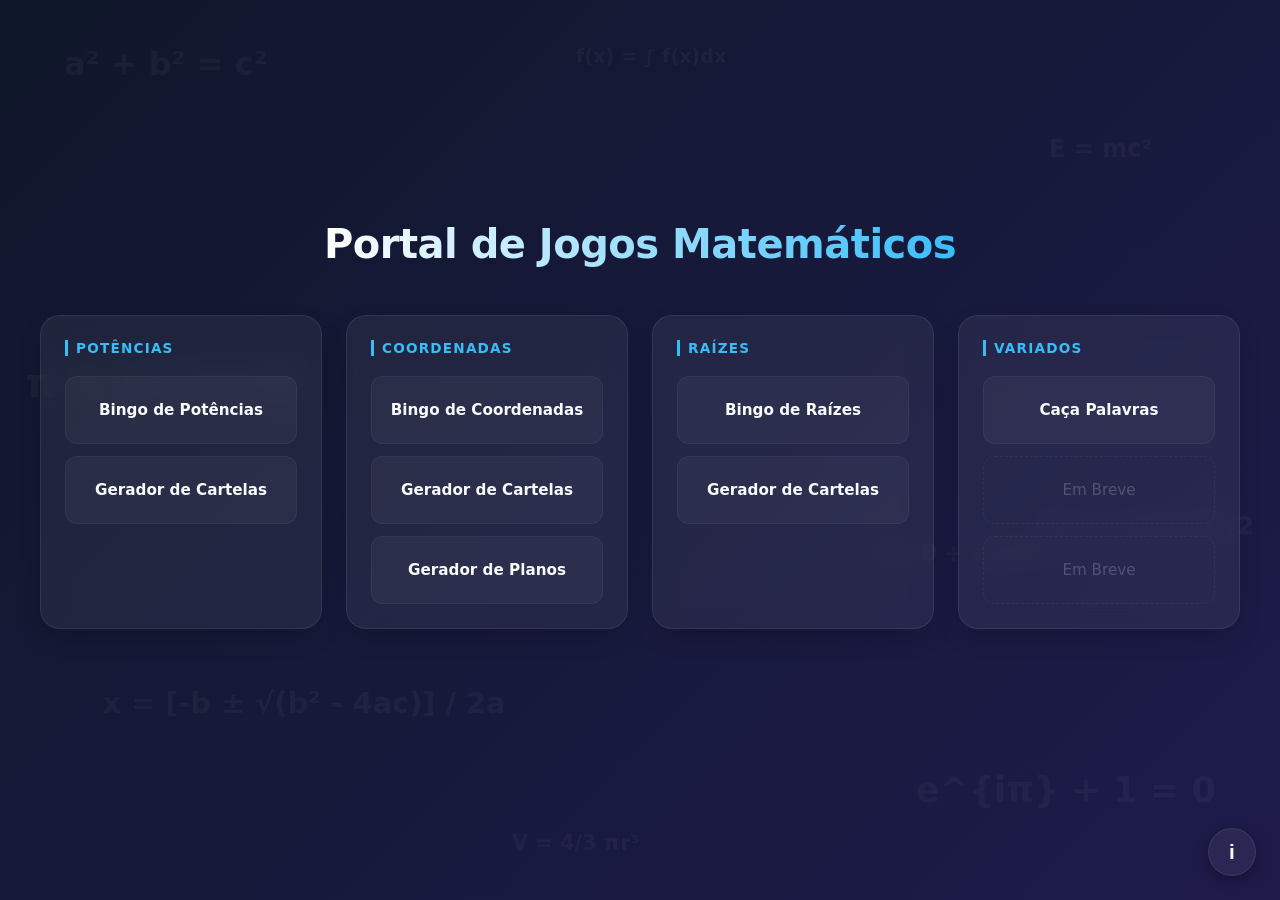
==== index.html @ a596f8c7 "Update index.html" ====
<!DOCTYPE html>
<html lang="pt-br">
<head>
    <meta charset="UTF-8">
    <meta name="viewport" content="width=device-width, initial-scale=1.0">
    <title>Portal de Jogos Matemáticos</title>
    <style>
        :root {
            --bg-gradient: linear-gradient(135deg, #0f172a 0%, #1e1b4b 100%);
            --card-bg: rgba(255, 255, 255, 0.06);
            --card-border: rgba(255, 255, 255, 0.08);
            --text-main: #f8fafc;
            --text-muted: #94a3b8;
            --accent: #38bdf8;
            --accent-hover: #0ea5e9;
            --btn-bg: rgba(255, 255, 255, 0.04);
            --btn-hover: #38bdf8;
            --disabled: rgba(255, 255, 255, 0.2);
        }

        * {
            box-sizing: border-box;
            margin: 0;
            padding: 0;
        }

        body {
            font-family: 'Inter', system-ui, -apple-system, sans-serif;
            background: var(--bg-gradient);
            color: var(--text-main);
            min-height: 100vh;
            display: flex;
            flex-direction: column;
            align-items: center;
            justify-content: center;
            padding: 40px 20px;
            overflow-x: hidden;
            position: relative;
        }

        /* Camada de fundo com fórmulas */
        .math-bg {
            position: fixed;
            top: 0; left: 0; width: 100%; height: 100%;
            z-index: 0;
            pointer-events: none;
            overflow: hidden;
            user-select: none;
            opacity: 0.04;
            color: var(--text-main);
            font-weight: 600;
        }

        .formula { position: absolute; white-space: nowrap; }

        h1 {
            font-size: 2.5rem;
            font-weight: 800;
            text-align: center;
            margin-bottom: 3rem;
            position: relative;
            z-index: 1;
            letter-spacing: -0.5px;
            background: linear-gradient(to right, #fff, var(--accent));
            -webkit-background-clip: text;
            -webkit-text-fill-color: transparent;
        }

        /* Estrutura de Grid */
        .menu-grid {
            display: grid;
            grid-template-columns: repeat(4, 1fr);
            gap: 24px;
            width: 100%;
            max-width: 1200px;
            position: relative;
            z-index: 1;
            margin-bottom: 50px;
        }

        .column {
            background: var(--card-bg);
            border: 1px solid var(--card-border);
            backdrop-filter: blur(12px);
            -webkit-backdrop-filter: blur(12px);
            border-radius: 20px;
            padding: 24px;
            display: flex;
            flex-direction: column;
            gap: 12px;
            box-shadow: 0 10px 30px -10px rgba(0,0,0,0.3);
            transition: transform 0.3s ease;
        }

        .column:hover {
            transform: translateY(-2px);
            border-color: rgba(56, 189, 248, 0.2);
        }

        .column-title {
            font-size: 0.85rem;
            font-weight: 700;
            color: var(--accent);
            text-transform: uppercase;
            margin-bottom: 8px;
            letter-spacing: 1.2px;
            border-left: 3px solid var(--accent);
            padding-left: 8px;
        }

        .btn-link {
            display: flex;
            align-items: center;
            justify-content: center;
            text-align: center;
            padding: 16px;
            background-color: var(--btn-bg);
            color: var(--text-main);
            text-decoration: none;
            border-radius: 12px;
            font-weight: 600;
            font-size: 0.95rem;
            border: 1px solid rgba(255, 255, 255, 0.05);
            min-height: 68px;
            transition: all 0.25s cubic-bezier(0.4, 0, 0.2, 1);
        }

        .btn-link:not(.disabled):hover {
            transform: translateY(-2px);
            background-color: var(--btn-hover);
            color: #0f172a;
            box-shadow: 0 8px 20px -4px rgba(56, 189, 248, 0.4);
            border-color: transparent;
        }

        .disabled {
            background-color: transparent;
            color: var(--text-muted);
            opacity: 0.35;
            cursor: not-allowed;
            border: 1px dashed rgba(255, 255, 255, 0.15);
            font-weight: 500;
        }

        /* Botão Flutuante Info (Canto Inferior Direito) */
        .info-floating-btn {
            position: fixed;
            bottom: 24px;
            right: 24px;
            width: 48px;
            height: 48px;
            background-color: var(--card-bg);
            border: 1px solid var(--card-border);
            border-radius: 50%;
            color: var(--text-main);
            font-size: 1.3rem;
            font-weight: bold;
            cursor: pointer;
            display: flex;
            align-items: center;
            justify-content: center;
            z-index: 10;
            box-shadow: 0 4px 15px rgba(0, 0, 0, 0.3);
            backdrop-filter: blur(8px);
            -webkit-backdrop-filter: blur(8px);
            transition: all 0.25s ease;
        }

        .info-floating-btn:hover {
            transform: scale(1.1);
            background-color: var(--accent);
            color: #0f172a;
            border-color: transparent;
            box-shadow: 0 0 15px rgba(56, 189, 248, 0.6);
        }

        /* Estrutura do Popup (Modal) */
        .modal-overlay {
            position: fixed;
            top: 0; left: 0; width: 100%; height: 100%;
            background-color: rgba(15, 23, 42, 0.6);
            backdrop-filter: blur(8px);
            -webkit-backdrop-filter: blur(8px);
            z-index: 100;
            display: flex;
            align-items: center;
            justify-content: center;
            opacity: 0;
            pointer-events: none;
            transition: opacity 0.3s ease;
        }

        .modal-overlay.active {
            opacity: 1;
            pointer-events: all;
        }

        .modal-card {
            background: rgba(30, 27, 75, 0.85);
            border: 1px solid rgba(255, 255, 255, 0.1);
            border-radius: 24px;
            padding: 32px;
            width: 90%;
            max-width: 400px;
            box-shadow: 0 25px 50px -12px rgba(0, 0, 0, 0.5);
            transform: scale(0.9);
            transition: transform 0.3s ease;
            text-align: center;
        }

        .modal-overlay.active .modal-card {
            transform: scale(1);
        }

        .modal-card h2 {
            font-size: 1.5rem;
            color: var(--text-main);
            margin-bottom: 16px;
        }

        .modal-card p {
            color: var(--text-muted);
            font-size: 0.95rem;
            line-height: 1.6;
            margin-bottom: 12px;
        }

        .modal-card .owner-name {
            font-weight: 700;
            color: var(--accent);
            font-size: 1.1rem;
            margin-bottom: 4px;
        }

        .close-modal-btn {
            margin-top: 12px;
            padding: 12px 24px;
            background-color: var(--btn-bg);
            border: 1px solid var(--card-border);
            color: var(--text-main);
            border-radius: 10px;
            font-weight: 600;
            cursor: pointer;
            transition: all 0.2s ease;
            width: 100%;
        }

        .close-modal-btn:hover {
            background-color: rgba(255, 255, 255, 0.1);
            color: #fff;
        }

        /* Responsividade Inteligente */
        @media (max-width: 1024px) {
            .menu-grid { grid-template-columns: repeat(2, 1fr); }
        }

        @media (max-width: 600px) {
            .menu-grid { grid-template-columns: 1fr; }
            h1 { font-size: 1.8rem; margin-bottom: 2rem; }
            body { padding: 20px 16px; }
            .info-floating-btn { bottom: 16px; right: 16px; }
        }
    </style>
</head>
<body>

    <!-- Fundo Matemático -->
    <div class="math-bg">
        <div class="formula" style="top: 5%; left: 5%; font-size: 2rem;">a² + b² = c²</div>
        <div class="formula" style="top: 15%; right: 10%; font-size: 1.5rem;">E = mc²</div>
        <div class="formula" style="bottom: 20%; left: 8%; font-size: 1.8rem;">x = [-b ± √(b² - 4ac)] / 2a</div>
        <div class="formula" style="top: 40%; left: 2%; font-size: 2.5rem;">π ≈ 3,14159</div>
        <div class="formula" style="bottom: 10%; right: 5%; font-size: 2.2rem;">e^{iπ} + 1 = 0</div>
        <div class="formula" style="top: 5%; left: 45%; font-size: 1.2rem;">f(x) = ∫ f(x)dx</div>
        <div class="formula" style="bottom: 40%; right: 2%; font-size: 1.6rem;">∑ n = n(n+1)/2</div>
        <div class="formula" style="top: 60%; right: 15%; font-size: 1.4rem;">sin²θ + cos²θ = 1</div>
        <div class="formula" style="bottom: 5%; left: 40%; font-size: 1.3rem;">V = 4/3 πr³</div>
    </div>

    <h1>Portal de Jogos Matemáticos</h1>

    <div class="menu-grid">
        <!-- Categoria 1 -->
        <div class="column">
            <div class="column-title">Potências</div>
            <a href="potencia.html" class="btn-link">Bingo de Potências</a>
            <a href="gerador_cartelas.html" class="btn-link">Gerador de Cartelas</a>
        </div>

        <!-- Categoria 2 -->
        <div class="column">
            <div class="column-title">Coordenadas</div>
            <a href="cartesiano.html" class="btn-link">Bingo de Coordenadas</a>
            <a href="gerador_cartelas_cartesiano.html" class="btn-link">Gerador de Cartelas</a>
            <a href="gerador_planos_cartesianos.html" class="btn-link">Gerador de Planos</a>
        </div>

        <!-- Categoria 3 -->
        <div class="column">
            <div class="column-title">Raízes</div>
            <a href="raizes.html" class="btn-link">Bingo de Raízes</a>
            <a href="gerador_cartela_raizes.html" class="btn-link">Gerador de Cartelas</a>
        </div>

        <!-- Categoria 4 -->
        <div class="column">
            <div class="column-title">Variados</div>
            <a href="frases/index.html" class="btn-link">Caça Palavras</a>
            <a href="#" class="btn-link disabled">Em Breve</a>
            <a href="#" class="btn-link disabled">Em Breve</a>
        </div>
    </div>

    <!-- Botão Flutuante (Info) -->
    <button class="info-floating-btn" id="openModalBtn" title="Informações do Proprietário">i</button>

    <!-- Estrutura do Popup (Modal) -->
    <div class="modal-overlay" id="modalOverlay">
        <div class="modal-card">
            <h2>Sobre o Proprietário</h2>
            <p class="owner-name">Pablo Augusto Sanches</p>
            <p>Engenheiro Civil</p>
            <p>Professor Licenciado em Física.</p>
             <p>Professor Licenciado em Matemática.</p>
            <p style="font-size: 0.85rem; color: var(--text-muted);">Contato:</p>
          <p style="font-size: 0.85rem; color: var(--text-muted);">pablosanches@prof.educacao.sp.gov.br</p>
          <p style="font-size: 0.85rem; color: var(--text-muted);">pabloaugustosanches@gmail.com</p>
            <button class="close-modal-btn" id="closeModalBtn">Fechar</button>
        </div>
    </div>

    <!-- Script de Funcionamento do Popup -->
    <script>
        const modal = document.getElementById('modalOverlay');
        const openBtn = document.getElementById('openModalBtn');
        const closeBtn = document.getElementById('closeModalBtn');

        // Abre o popup
        openBtn.addEventListener('click', () => {
            modal.classList.add('active');
        });

        // Fecha o popup no botão
        closeBtn.addEventListener('click', () => {
            modal.classList.remove('active');
        });

        // Fecha o popup clicando fora do card informativo
        modal.addEventListener('click', (e) => {
            if (e.target === modal) {
                modal.classList.remove('active');
            }
        });
    </script>
    
</body>
</html>
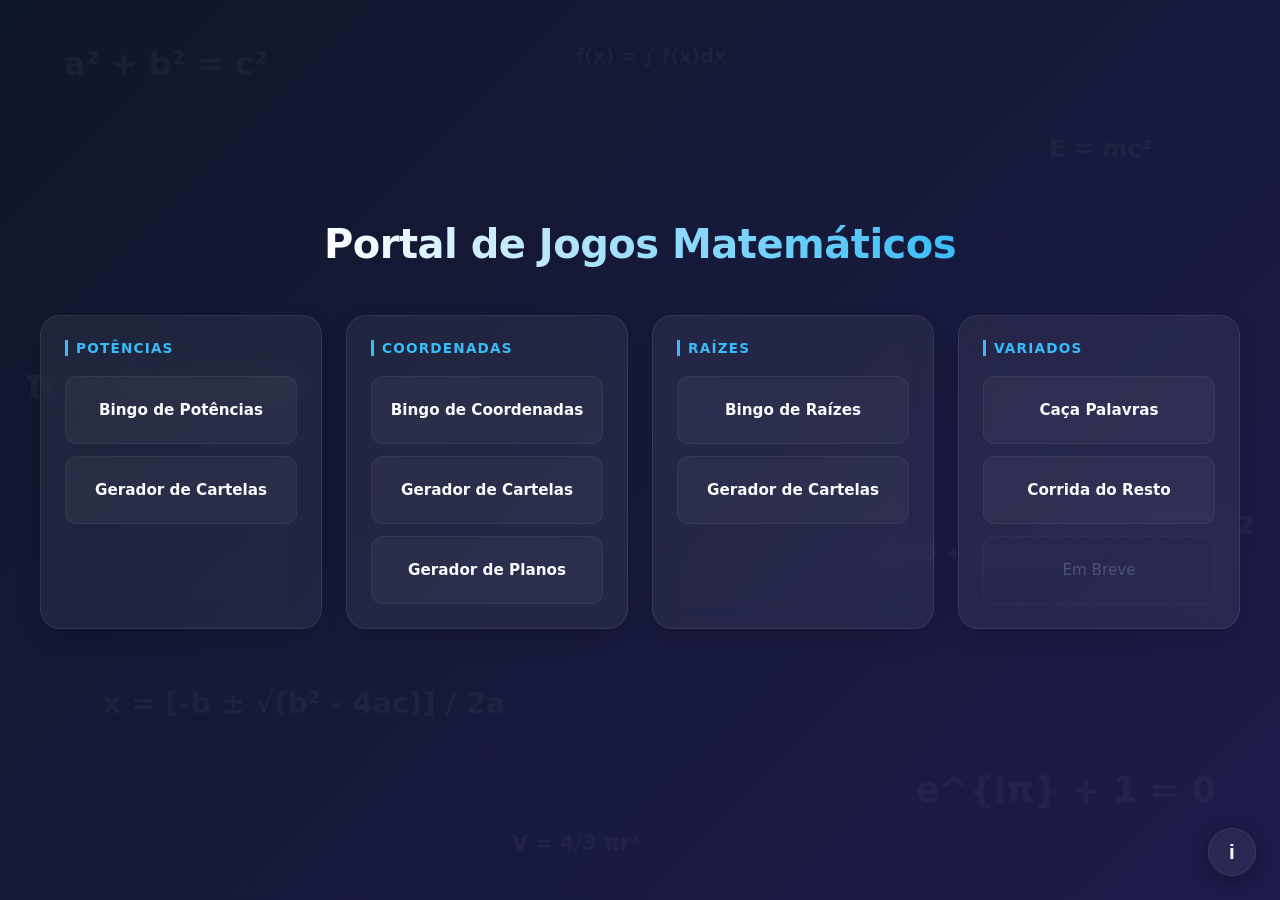
==== commit 38dcd62a: "Update index.html" ====
--- a/index.html
+++ b/index.html
@@ -307,7 +307,7 @@
         <div class="column">
             <div class="column-title">Variados</div>
             <a href="frases/index.html" class="btn-link">Caça Palavras</a>
-            <a href="#" class="btn-link disabled">Em Breve</a>
+            <a href="tabuleiro_arcoiris/gerador_tabuleiro.html" class="btn-link">Corrida do Resto</a>
             <a href="#" class="btn-link disabled">Em Breve</a>
         </div>
     </div>
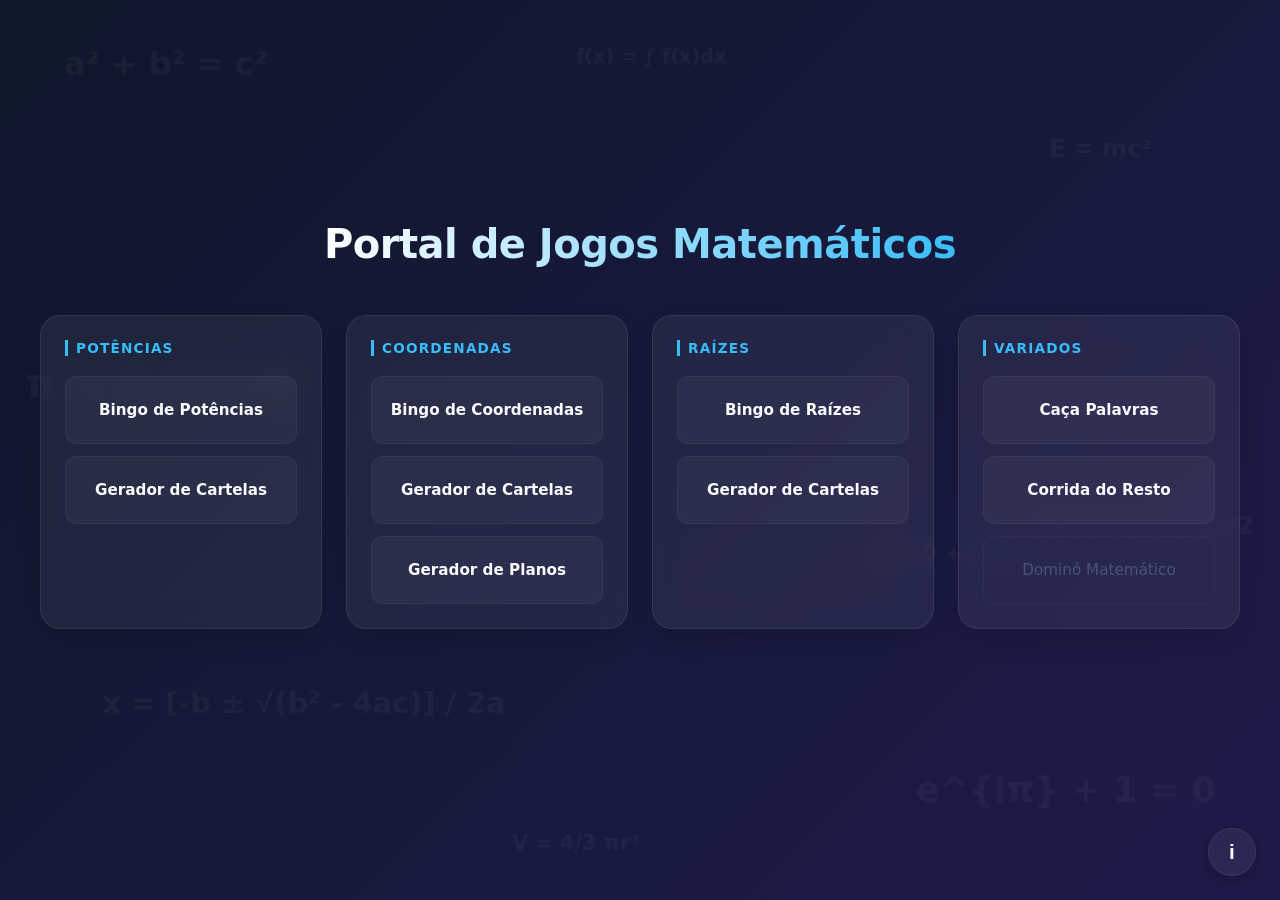
==== commit df58578f: "Update index.html" ====
--- a/index.html
+++ b/index.html
@@ -308,7 +308,7 @@
             <div class="column-title">Variados</div>
             <a href="frases/index.html" class="btn-link">Caça Palavras</a>
             <a href="tabuleiro_arcoiris/gerador_tabuleiro.html" class="btn-link">Corrida do Resto</a>
-            <a href="#" class="btn-link disabled">Em Breve</a>
+            <a href="domino/gerador_domino.html" class="btn-link disabled">Dominó Matemático</a>
         </div>
     </div>
 
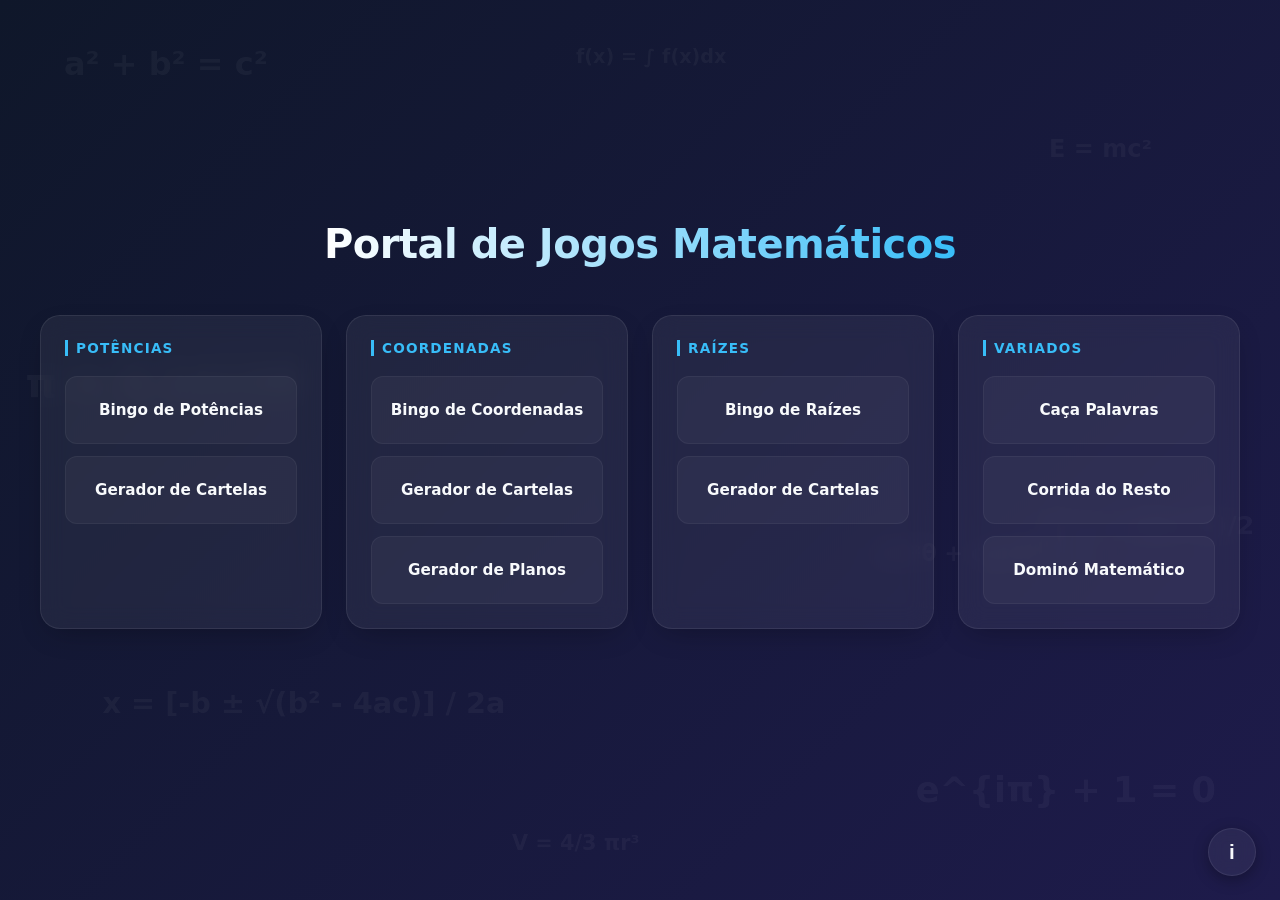
==== commit 224ddc58: "Update index.html" ====
--- a/index.html
+++ b/index.html
@@ -308,7 +308,7 @@
             <div class="column-title">Variados</div>
             <a href="frases/index.html" class="btn-link">Caça Palavras</a>
             <a href="tabuleiro_arcoiris/gerador_tabuleiro.html" class="btn-link">Corrida do Resto</a>
-            <a href="domino/gerador_domino.html" class="btn-link disabled">Dominó Matemático</a>
+            <a href="domino/gerador_domino.html" class="btn-link">Dominó Matemático</a>
         </div>
     </div>
 
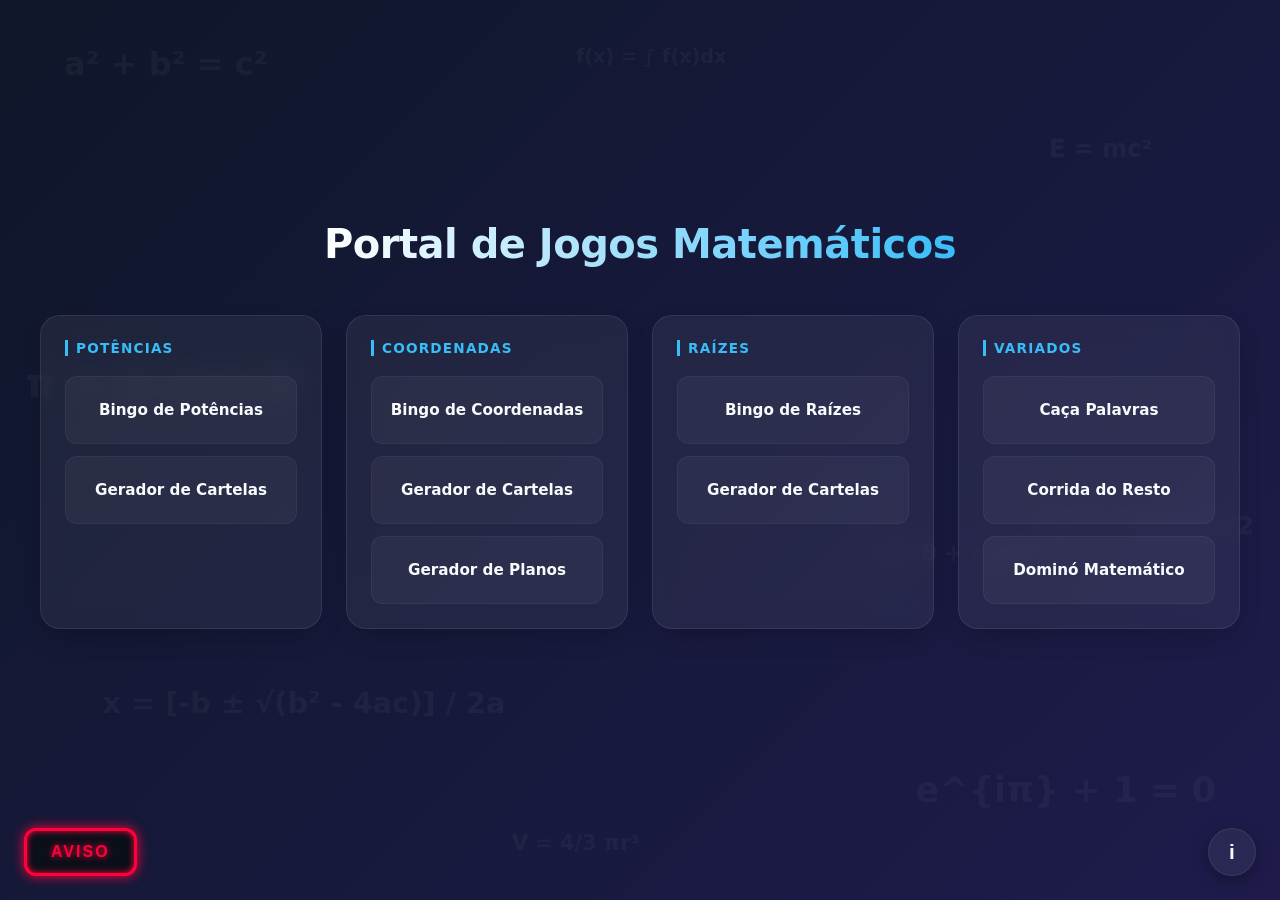
==== commit 25e3e39f: "Update index.html Botão de Aviso" ====
--- a/index.html
+++ b/index.html
@@ -16,6 +16,8 @@
             --btn-bg: rgba(255, 255, 255, 0.04);
             --btn-hover: #38bdf8;
             --disabled: rgba(255, 255, 255, 0.2);
+            /* Nova variável para o vermelho neon vivo */
+            --neon-alert: #ff003c;
         }
 
         * {
@@ -250,6 +252,69 @@
             color: #fff;
         }
 
+        /* -------------------------------------------------------------
+           ESTILOS ADICIONADOS: BOTÃO NEON AVISO (CANTO INFERIOR ESQUERDO)
+           ------------------------------------------------------------- */
+        .neon-floating-btn {
+            position: fixed;
+            bottom: 24px;
+            left: 24px;
+            background-color: #0b0f19;
+            color: var(--neon-alert);
+            border: 3px solid var(--neon-alert);
+            padding: 12px 24px;
+            font-size: 1rem;
+            font-weight: 800;
+            letter-spacing: 2px;
+            cursor: pointer;
+            border-radius: 12px;
+            z-index: 10;
+            box-shadow: 0 0 12px var(--neon-alert), inset 0 0 6px var(--neon-alert);
+            text-shadow: 0 0 6px var(--neon-alert);
+            transition: all 0.25s ease;
+            animation: pulsarNeon 1.4s infinite alternate cubic-bezier(0.4, 0, 0.6, 1);
+        }
+
+        .neon-floating-btn:hover {
+            background-color: var(--neon-alert);
+            color: #fff;
+            box-shadow: 0 0 30px var(--neon-alert);
+            text-shadow: none;
+        }
+
+        .neon-modal-card {
+            border: 1px solid var(--neon-alert);
+            box-shadow: 0 0 30px rgba(255, 0, 60, 0.35);
+        }
+
+        .neon-modal-card h2 {
+            color: var(--neon-alert);
+            text-shadow: 0 0 8px var(--neon-alert);
+        }
+
+        .close-neon-btn {
+            background-color: rgba(255, 0, 60, 0.1);
+            border: 1px solid var(--neon-alert);
+            color: var(--text-main);
+        }
+
+        .close-neon-btn:hover {
+            background-color: var(--neon-alert) !important;
+        }
+
+        @keyframes pulsarNeon {
+            from {
+                box-shadow: 0 0 10px var(--neon-alert), inset 0 0 4px var(--neon-alert);
+                text-shadow: 0 0 4px var(--neon-alert);
+                transform: scale(1);
+            }
+            to {
+                box-shadow: 0 0 22px var(--neon-alert), inset 0 0 10px var(--neon-alert);
+                text-shadow: 0 0 12px var(--neon-alert);
+                transform: scale(1.04);
+            }
+        }
+
         /* Responsividade Inteligente */
         @media (max-width: 1024px) {
             .menu-grid { grid-template-columns: repeat(2, 1fr); }
@@ -260,12 +325,13 @@
             h1 { font-size: 1.8rem; margin-bottom: 2rem; }
             body { padding: 20px 16px; }
             .info-floating-btn { bottom: 16px; right: 16px; }
+            /* Ajuste responsivo para o botão de aviso */
+            .neon-floating-btn { bottom: 16px; left: 16px; padding: 10px 20px; font-size: 0.9rem; }
         }
     </style>
 </head>
 <body>
 
-    <!-- Fundo Matemático -->
     <div class="math-bg">
         <div class="formula" style="top: 5%; left: 5%; font-size: 2rem;">a² + b² = c²</div>
         <div class="formula" style="top: 15%; right: 10%; font-size: 1.5rem;">E = mc²</div>
@@ -281,14 +347,12 @@
     <h1>Portal de Jogos Matemáticos</h1>
 
     <div class="menu-grid">
-        <!-- Categoria 1 -->
         <div class="column">
             <div class="column-title">Potências</div>
             <a href="potencia.html" class="btn-link">Bingo de Potências</a>
             <a href="gerador_cartelas.html" class="btn-link">Gerador de Cartelas</a>
         </div>
 
-        <!-- Categoria 2 -->
         <div class="column">
             <div class="column-title">Coordenadas</div>
             <a href="cartesiano.html" class="btn-link">Bingo de Coordenadas</a>
@@ -296,14 +360,12 @@
             <a href="gerador_planos_cartesianos.html" class="btn-link">Gerador de Planos</a>
         </div>
 
-        <!-- Categoria 3 -->
         <div class="column">
             <div class="column-title">Raízes</div>
             <a href="raizes.html" class="btn-link">Bingo de Raízes</a>
             <a href="gerador_cartela_raizes.html" class="btn-link">Gerador de Cartelas</a>
         </div>
 
-        <!-- Categoria 4 -->
         <div class="column">
             <div class="column-title">Variados</div>
             <a href="frases/index.html" class="btn-link">Caça Palavras</a>
@@ -312,46 +374,73 @@
         </div>
     </div>
 
-    <!-- Botão Flutuante (Info) -->
+    <button class="neon-floating-btn" id="openNeonBtn">AVISO</button>
+
     <button class="info-floating-btn" id="openModalBtn" title="Informações do Proprietário">i</button>
 
-    <!-- Estrutura do Popup (Modal) -->
+    <div class="modal-overlay" id="neonOverlay">
+        <div class="modal-card neon-modal-card">
+            <h2>AVISO IMPORTANTE</h2>
+            <p style="margin-top: 15px; text-align: justify;">Aviso de Uso
+Todas as funcionalidades disponibilizadas no Portal de Jogos Matemáticos são de uso livre e gratuito, destinadas exclusivamente a fins educacionais e pessoais.</p>
+<p style="margin-top: 15px; text-align: justify;">É expressamente proibida a monetização, comercialização, revenda ou qualquer forma de distribuição que tenha como objetivo a obtenção de lucro, total ou parcial, a partir dos conteúdos, recursos ou funcionalidades oferecidos pelo portal.</p>
+<p style="margin-top: 15px; text-align: justify;">Ao utilizar esta plataforma, o usuário concorda em respeitar estas condições de uso.</p>
+            <button class="close-modal-btn close-neon-btn" id="closeNeonBtn">Fechar</button>
+        </div>
+    </div>
+
     <div class="modal-overlay" id="modalOverlay">
         <div class="modal-card">
             <h2>Sobre o Proprietário</h2>
             <p class="owner-name">Pablo Augusto Sanches</p>
             <p>Engenheiro Civil</p>
             <p>Professor Licenciado em Física.</p>
-             <p>Professor Licenciado em Matemática.</p>
+            <p>Professor Licenciado em Matemática.</p>
             <p style="font-size: 0.85rem; color: var(--text-muted);">Contato:</p>
-          <p style="font-size: 0.85rem; color: var(--text-muted);">pablosanches@prof.educacao.sp.gov.br</p>
-          <p style="font-size: 0.85rem; color: var(--text-muted);">pabloaugustosanches@gmail.com</p>
+            <p style="font-size: 0.85rem; color: var(--text-muted);">pablosanches@prof.educacao.sp.gov.br</p>
+            <p style="font-size: 0.85rem; color: var(--text-muted);">pabloaugustosanches@gmail.com</p>
             <button class="close-modal-btn" id="closeModalBtn">Fechar</button>
         </div>
     </div>
 
-    <!-- Script de Funcionamento do Popup -->
     <script>
+        // Modal Original (Info)
         const modal = document.getElementById('modalOverlay');
         const openBtn = document.getElementById('openModalBtn');
         const closeBtn = document.getElementById('closeModalBtn');
 
-        // Abre o popup
         openBtn.addEventListener('click', () => {
             modal.classList.add('active');
         });
 
-        // Fecha o popup no botão
         closeBtn.addEventListener('click', () => {
             modal.classList.remove('active');
         });
 
-        // Fecha o popup clicando fora do card informativo
         modal.addEventListener('click', (e) => {
             if (e.target === modal) {
                 modal.classList.remove('active');
             }
         });
+
+        // NOVO: Modal de Aviso Neon
+        const neonModal = document.getElementById('neonOverlay');
+        const openNeonBtn = document.getElementById('openNeonBtn');
+        const closeNeonBtn = document.getElementById('closeNeonBtn');
+
+        openNeonBtn.addEventListener('click', () => {
+            neonModal.classList.add('active');
+        });
+
+        closeNeonBtn.addEventListener('click', () => {
+            neonModal.classList.remove('active');
+        });
+
+        neonModal.addEventListener('click', (e) => {
+            if (e.target === neonModal) {
+                neonModal.classList.remove('active');
+            }
+        });
     </script>
     
 </body>
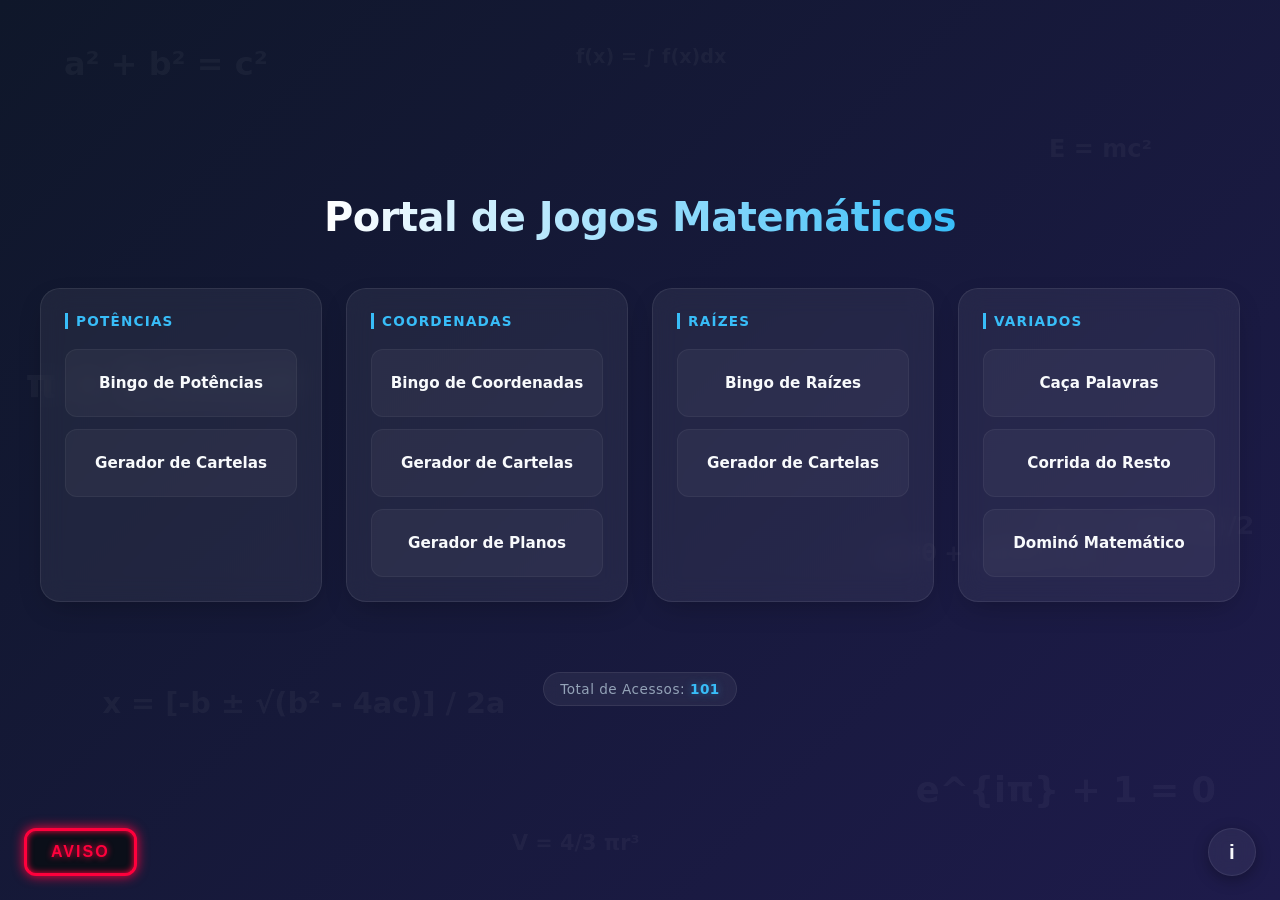
==== commit 53a90d43: "Update index.html Adicionado contador de acessos." ====
--- a/index.html
+++ b/index.html
@@ -253,7 +253,7 @@
         }
 
         /* -------------------------------------------------------------
-           ESTILOS ADICIONADOS: BOTÃO NEON AVISO (CANTO INFERIOR ESQUERDO)
+           BOTÃO NEON AVISO (CANTO INFERIOR ESQUERDO)
            ------------------------------------------------------------- */
         .neon-floating-btn {
             position: fixed;
@@ -315,6 +315,30 @@
             }
         }
 
+        /* -------------------------------------------------------------
+           ESTILO DO CONTADOR DE ACESSOS (RODAPÉ)
+           ------------------------------------------------------------- */
+        .access-counter {
+            z-index: 1;
+            margin-top: 20px;
+            font-size: 0.85rem;
+            color: var(--text-muted);
+            background: var(--card-bg);
+            border: 1px solid var(--card-border);
+            padding: 8px 16px;
+            border-radius: 20px;
+            backdrop-filter: blur(8px);
+            -webkit-backdrop-filter: blur(8px);
+            font-weight: 500;
+            letter-spacing: 0.5px;
+        }
+        
+        .access-counter span {
+            color: var(--accent);
+            font-weight: 700;
+            text-shadow: 0 0 8px rgba(56, 189, 248, 0.4);
+        }
+
         /* Responsividade Inteligente */
         @media (max-width: 1024px) {
             .menu-grid { grid-template-columns: repeat(2, 1fr); }
@@ -325,8 +349,8 @@
             h1 { font-size: 1.8rem; margin-bottom: 2rem; }
             body { padding: 20px 16px; }
             .info-floating-btn { bottom: 16px; right: 16px; }
-            /* Ajuste responsivo para o botão de aviso */
             .neon-floating-btn { bottom: 16px; left: 16px; padding: 10px 20px; font-size: 0.9rem; }
+            .access-counter { margin-bottom: 60px; /* Evita que os botões mobile cubram o contador */ }
         }
     </style>
 </head>
@@ -374,17 +398,21 @@
         </div>
     </div>
 
+    <div class="access-counter">
+        Total de Acessos: <span id="counter-value">Carregando...</span>
+    </div>
+
     <button class="neon-floating-btn" id="openNeonBtn">AVISO</button>
 
     <button class="info-floating-btn" id="openModalBtn" title="Informações do Proprietário">i</button>
 
     <div class="modal-overlay" id="neonOverlay">
         <div class="modal-card neon-modal-card">
-            <h2>AVISO IMPORTANTE</h2>
-            <p style="margin-top: 15px; text-align: justify;">Aviso de Uso
-Todas as funcionalidades disponibilizadas no Portal de Jogos Matemáticos são de uso livre e gratuito, destinadas exclusivamente a fins educacionais e pessoais.</p>
-<p style="margin-top: 15px; text-align: justify;">É expressamente proibida a monetização, comercialização, revenda ou qualquer forma de distribuição que tenha como objetivo a obtenção de lucro, total ou parcial, a partir dos conteúdos, recursos ou funcionalidades oferecidos pelo portal.</p>
-<p style="margin-top: 15px; text-align: justify;">Ao utilizar esta plataforma, o usuário concorda em respeitar estas condições de uso.</p>
+            <h2>ATENÇÃO</h2>
+            <p style="margin-top: 15px; text-align: center;">Aviso de Uso:</p>
+            <p style="margin-top: 15px; text-align: justify;">Todas as funcionalidades disponibilizadas no Portal de Jogos Matemáticos são de uso livre e gratuito, destinadas exclusivamente a fins educacionais e pessoais.</p>
+            <p style="margin-top: 15px; text-align: justify;">É expressamente proibida a monetização, comercialização, revenda ou qualquer forma de distribuição que tenha como objetivo a obtenção de lucro, total ou parcial, a partir dos conteúdos, recursos ou funcionalidades oferecidos pelo portal.</p>
+            <p style="margin-top: 15px; text-align: justify;">Ao utilizar esta plataforma, o usuário concorda em respeitar estas condições de uso.</p>
             <button class="close-modal-btn close-neon-btn" id="closeNeonBtn">Fechar</button>
         </div>
     </div>
@@ -423,7 +451,7 @@
             }
         });
 
-        // NOVO: Modal de Aviso Neon
+        // Modal de Aviso Neon
         const neonModal = document.getElementById('neonOverlay');
         const openNeonBtn = document.getElementById('openNeonBtn');
         const closeNeonBtn = document.getElementById('closeNeonBtn');
@@ -441,6 +469,40 @@
                 neonModal.classList.remove('active');
             }
         });
+
+        // -------------------------------------------------------------
+        // SCRIPT DO CONTADOR DE ACESSOS GLOBAL
+        // -------------------------------------------------------------
+        function updateCounter() {
+            const counterEl = document.getElementById('counter-value');
+            
+            // Caso abra o arquivo diretamente no PC sem servidor (Protocolo file://)
+            if (window.location.protocol === 'file:') {
+                let localHits = localStorage.getItem('portal_mat_hits') || 0;
+                localHits++;
+                localStorage.setItem('portal_mat_hits', localHits);
+                counterEl.innerText = localHits + " (Local)";
+            } else {
+                // Quando o site estiver online (ex: GitHub Pages), gera estatísticas reais por domínio
+                const siteKey = window.location.hostname.replace(/\./g, '_') || 'portal_jogos_matematicos';
+                
+                fetch(`https://api.moebiz.icu/hit?key=${siteKey}`)
+                    .then(res => res.json())
+                    .then(data => {
+                        counterEl.innerText = data.value || data.count;
+                    })
+                    .catch(() => {
+                        // Fallback em caso de falha de conexão com a API externa
+                        let fallbackHits = localStorage.getItem('portal_mat_hits') || 100;
+                        fallbackHits++;
+                        localStorage.setItem('portal_mat_hits', fallbackHits);
+                        counterEl.innerText = fallbackHits;
+                    });
+            }
+        }
+        
+        // Dispara a atualização assim que o DOM é carregado
+        updateCounter();
     </script>
     
 </body>
